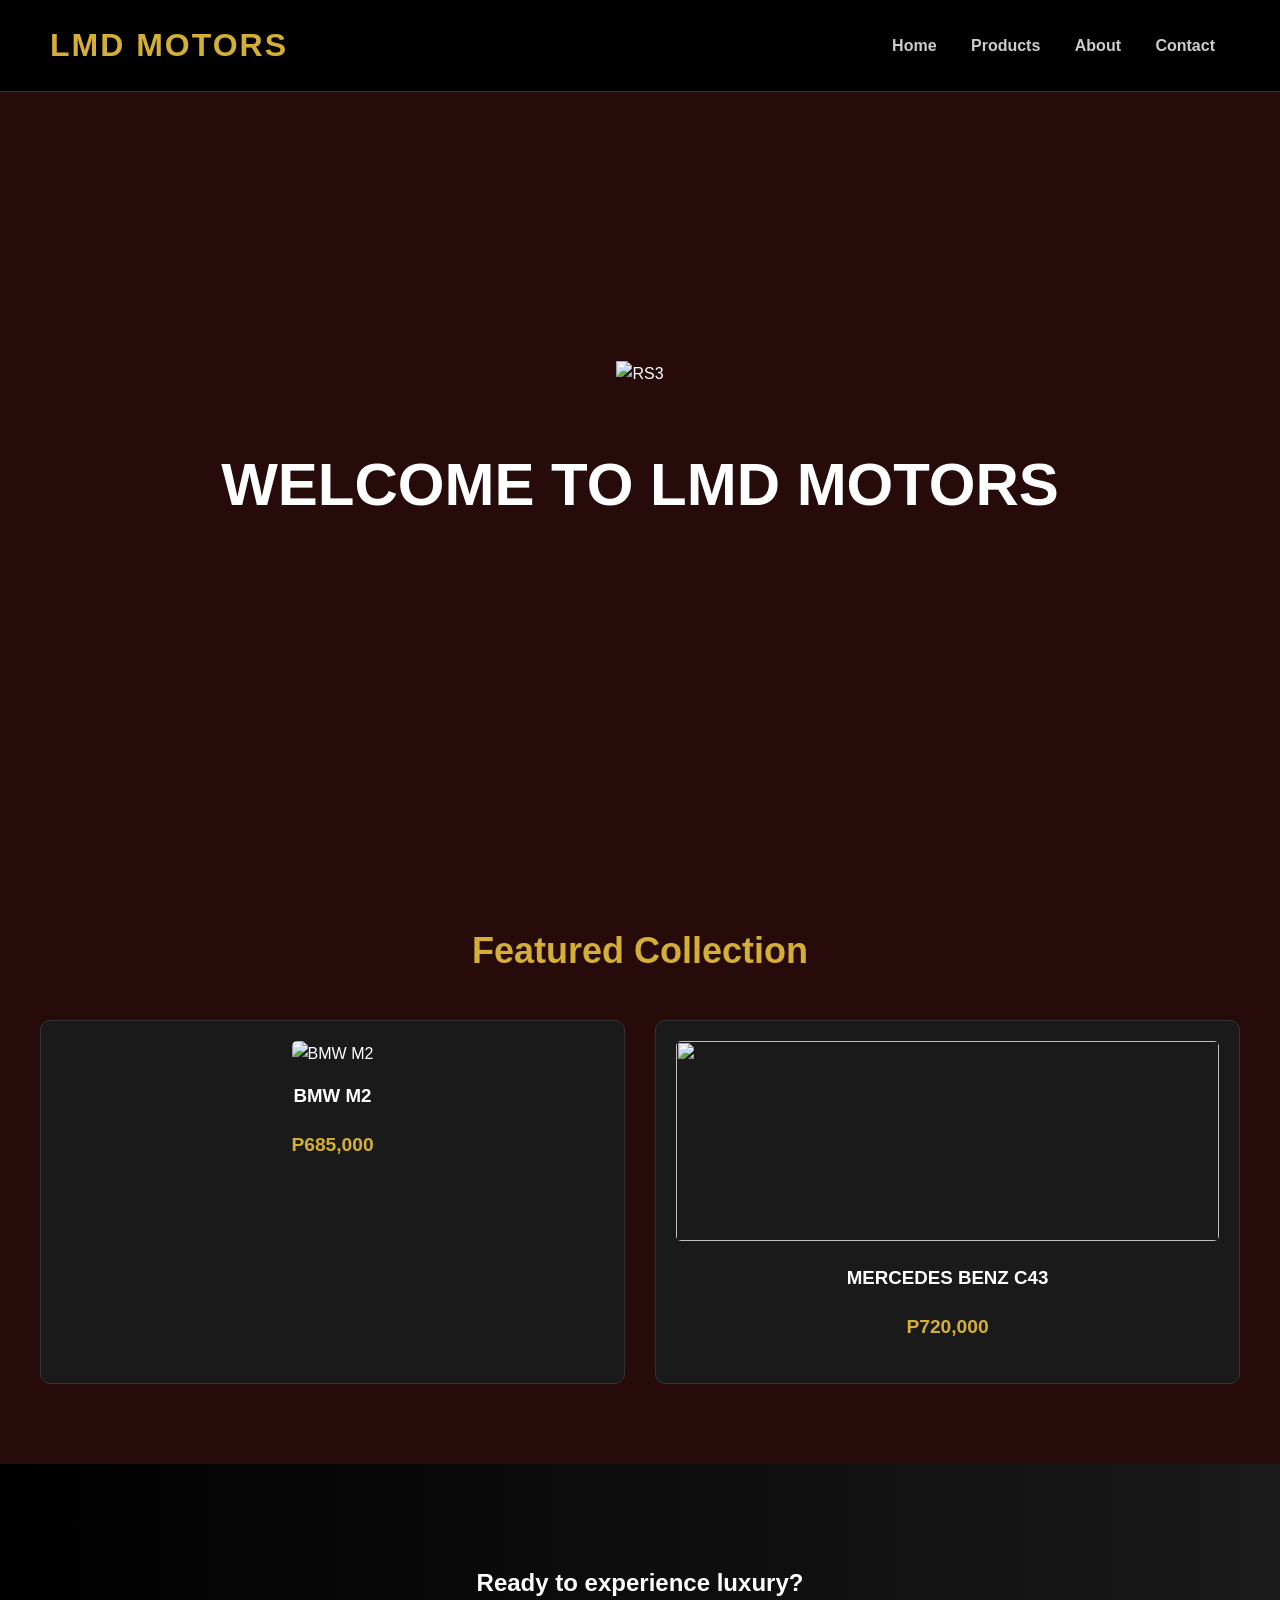
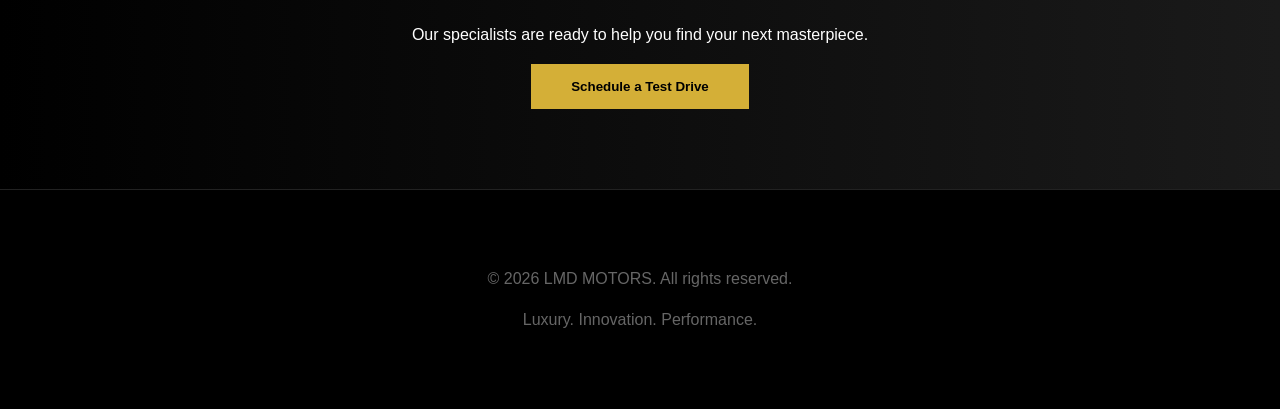
==== index.html @ c39d18c4 "Add files via upload" ====
<!DOCTYPE html>
<html lang="en">
<head>
  <meta charset="UTF-8">
  <meta name="viewport" content="width=device-width, initial-scale=1.0">
  <title>LMD MOTORS | Luxury Automotive</title>
  <link rel="stylesheet" href="index.css">
</head>

<body>

  <header>
    <h1>LMD MOTORS</h1>
    <nav>
      <a href="#">Home</a>
      <a href="product.html">Products</a>
      <a href="about.html">About</a>
      <a href="contact.html">Contact</a>
    </nav>
  </header>

  <section class="hero">
    <div>
      <img src="images/rs3.jpg" class="background-image" alt="RS3">
      <h2>WELCOME TO LMD MOTORS</h2>
      
     
    </div>
  </section>

  <section class="section">
    <h2>Featured Collection</h2>

    <div class="cars">
      <div class="car-card">
        <img src="images/M2 BMW.jpg" alt="BMW M2">
                <h3>BMW M2</h3>
        <p>P685,000</p>
        
      </div>

      <div class="car-card">
        <img src="images/BENZ C43.jpg">
        <h3>MERCEDES BENZ C43</h3>
        <p>P720,000</p>
       
      </div>

      </div>
    </div>
  </section>

  <section class="cta">
    <h2>Ready to experience luxury?</h2>
    <p>Our specialists are ready to help you find your next masterpiece.</p>
    <button>Schedule a Test Drive</button>
  </section>

  <footer class="footer">
    <p>&copy; 2026 LMD MOTORS. All rights reserved.</p>
    <p>Luxury. Innovation. Performance.</p>
  </footer>

</body>
</html>
---- index.css ----
body {
      margin: 0;
      font-family: 'Segoe UI', Tahoma, Geneva, Verdana, sans-serif;
      background: #270a0a;
      color: #fff;
      line-height: 1.6;
    }

    /* NAVBAR */
    header {
      display: flex;
      justify-content: space-between;
      align-items: center;
      padding: 20px 50px;
      background: #000;
      border-bottom: 1px solid #333;
      position: sticky;
      top: 0;
      z-index: 1000;
    }

    header h1 {
      color: #d4af37;
      margin: 0;
      letter-spacing: 2px;
    }

    nav a {
      margin: 0 15px;
      text-decoration: none;
      color: #ccc;
      transition: 0.3s;
      font-weight: bold;
    }

    nav a:hover {
      color: #d4af37;
    }

    /* HERO */
    .hero {
      height: 80vh;
      background-image: url(images/rs3.jpg) no-repeat center center/cover;
      display: flex;
      align-items: center;
      justify-content: center;
      text-align: center;
    }

    .hero h2 {
      font-size: clamp(32px, 5vw, 60px);
      margin-bottom: 10px;
    }

    .hero button {
      padding: 15px 40px;
      background: #d4af37;
      color: #000;
      border: none;
      font-weight: bold;
      text-transform: uppercase;
      cursor: pointer;
      margin-top: 20px;
      transition: 0.3s;
    }

    .hero button:hover {
      background: #fff;
    }

    /* SECTION */
    .section {
      padding: 80px 20px;
      max-width: 1200px;
      margin: 0 auto;
      text-align: center;
    }

    .section h2 {
      color: #d4af37;
      font-size: 36px;
      margin-bottom: 40px;
    }

    /* CAR GRID */
    .cars {
      display: grid;
      grid-template-columns: repeat(auto-fit, minmax(300px, 1fr));
      gap: 30px;
    }

    .car-card {
      background: #1a1a1a;
      padding: 20px;
      border-radius: 10px;
      transition: transform 0.3s ease;
      border: 1px solid #333;
    }

    .car-card:hover {
      transform: translateY(-10px);
      border-color: #d4af37;
    }

    .car-card img {
      width: 100%;
      height: 200px;
      object-fit: cover;
      border-radius: 5px;
    }

    .car-card h3 {
      margin: 15px 0 5px;
      color: #fff;
    }

    .car-card p {
      color: #d4af37;
      font-size: 1.2rem;
      font-weight: bold;
      margin-bottom: 20px;
    }

    .car-card button {
      width: 100%;
      padding: 12px;
      background: transparent;
      color: #d4af37;
      border: 1px solid #d4af37;
      cursor: pointer;
      transition: 0.3s;
    }

    .car-card button:hover {
      background: #d4af37;
      color: #000;
    }

    /* CTA */
    .cta {
      background: linear-gradient(to right, #000, #1a1a1a);
      padding: 80px 20px;
      text-align: center;
    }

    .cta button {
      padding: 15px 40px;
      background: #d4af37;
      border: none;
      font-weight: bold;
      cursor: pointer;
    }

    /* FOOTER */
    .footer {
      background: #000;
      padding: 60px 20px;
      text-align: center;
      color: #666;
      border-top: 1px solid #222;
    }
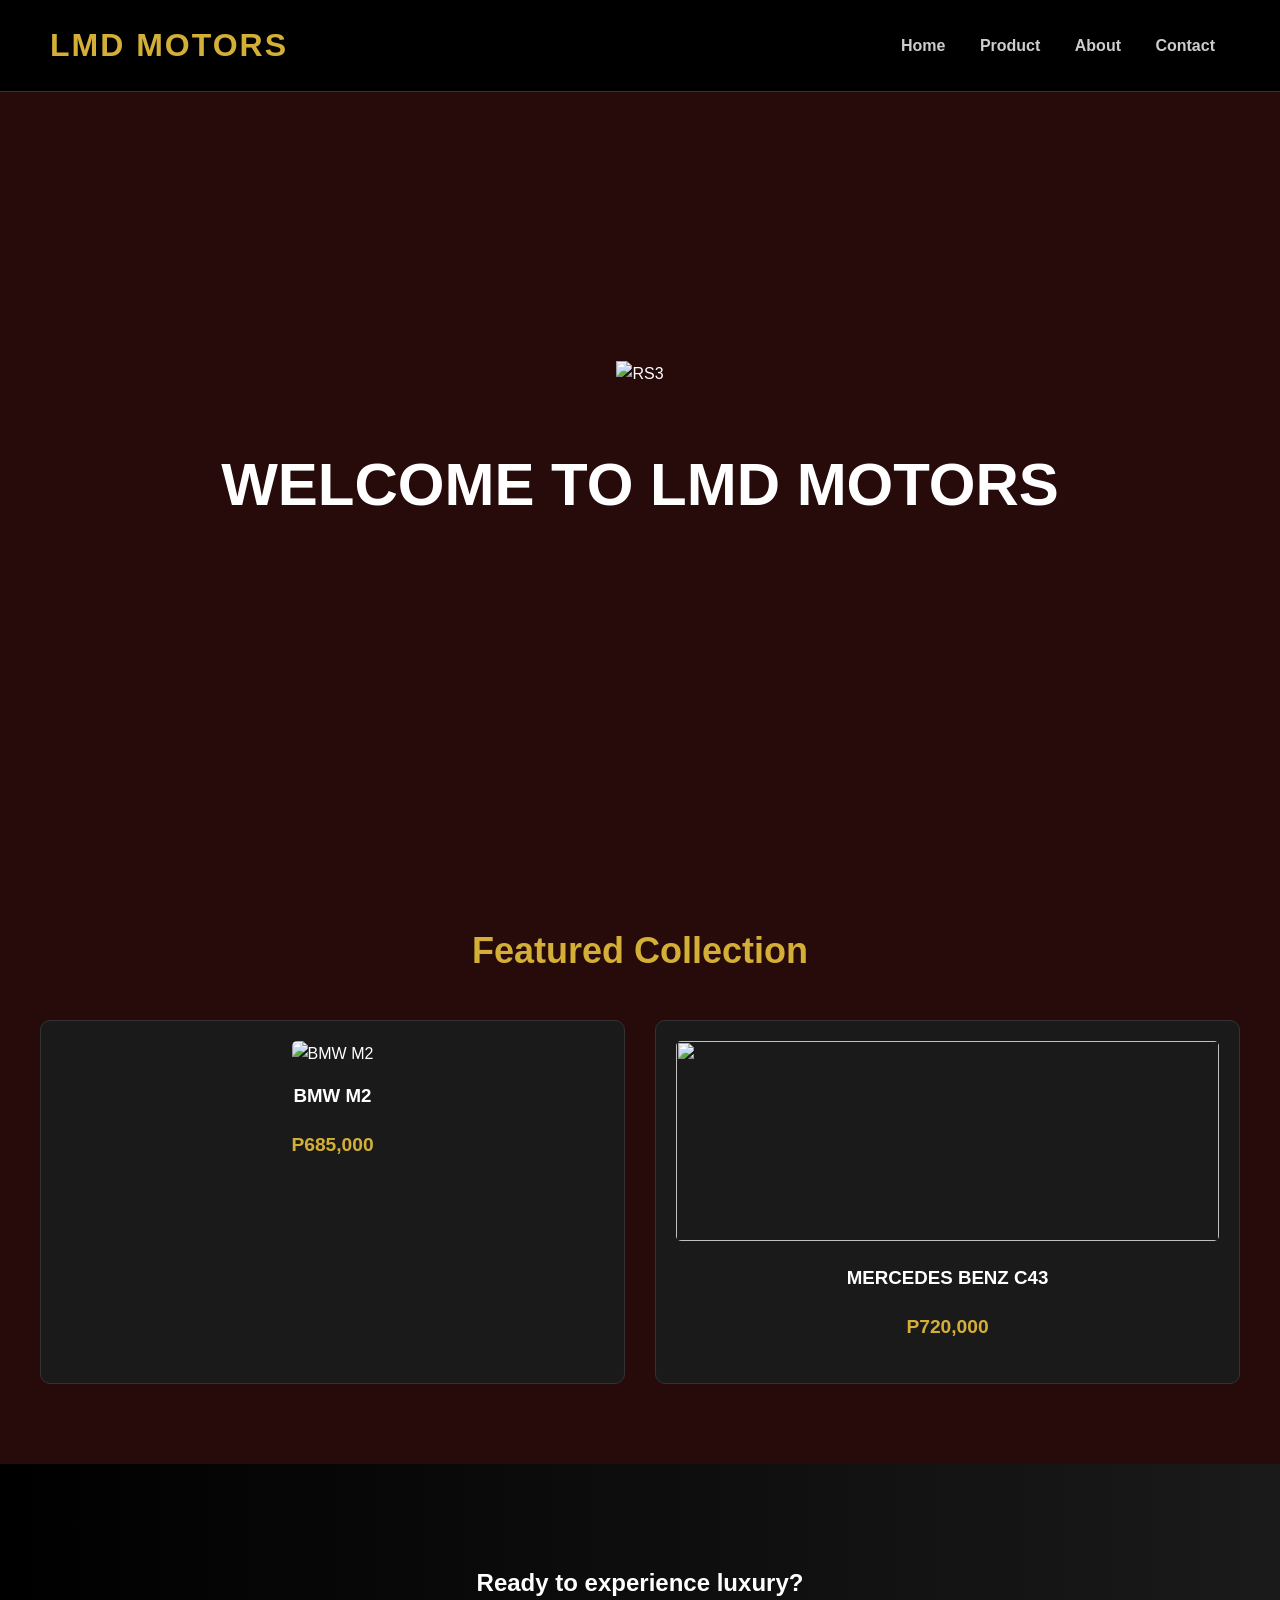
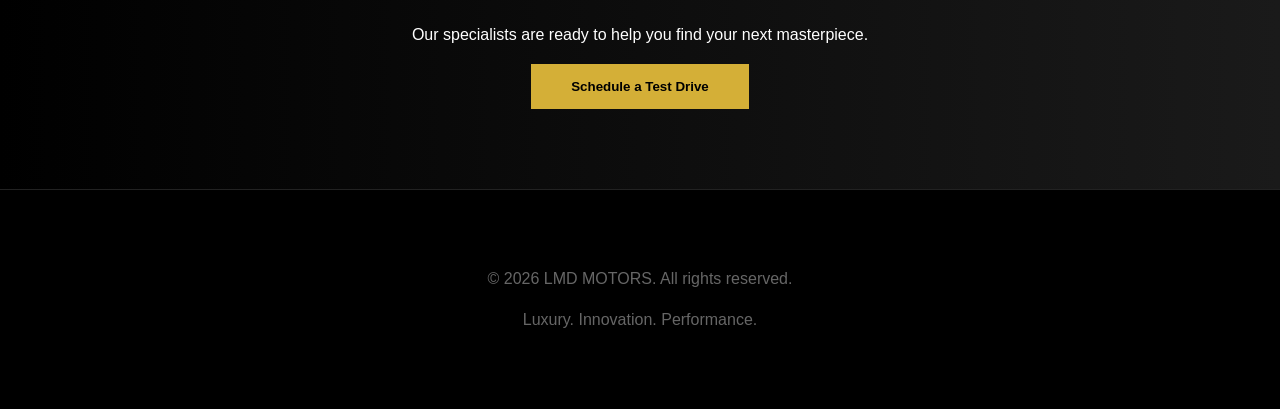
==== commit 714af751: "Add files via upload" ====
--- a/index.html
+++ b/index.html
@@ -13,7 +13,7 @@
     <h1>LMD MOTORS</h1>
     <nav>
       <a href="#">Home</a>
-      <a href="product.html">Products</a>
+      <a href="product.html">Product</a>
       <a href="about.html">About</a>
       <a href="contact.html">Contact</a>
     </nav>
@@ -33,14 +33,14 @@
 
     <div class="cars">
       <div class="car-card">
-        <img src="images/M2 BMW.jpg" alt="BMW M2">
+        <img src="images/car3.jpg" alt="BMW M2">
                 <h3>BMW M2</h3>
         <p>P685,000</p>
         
       </div>
 
       <div class="car-card">
-        <img src="images/BENZ C43.jpg">
+        <img src="images/car6.jpg">
         <h3>MERCEDES BENZ C43</h3>
         <p>P720,000</p>
        
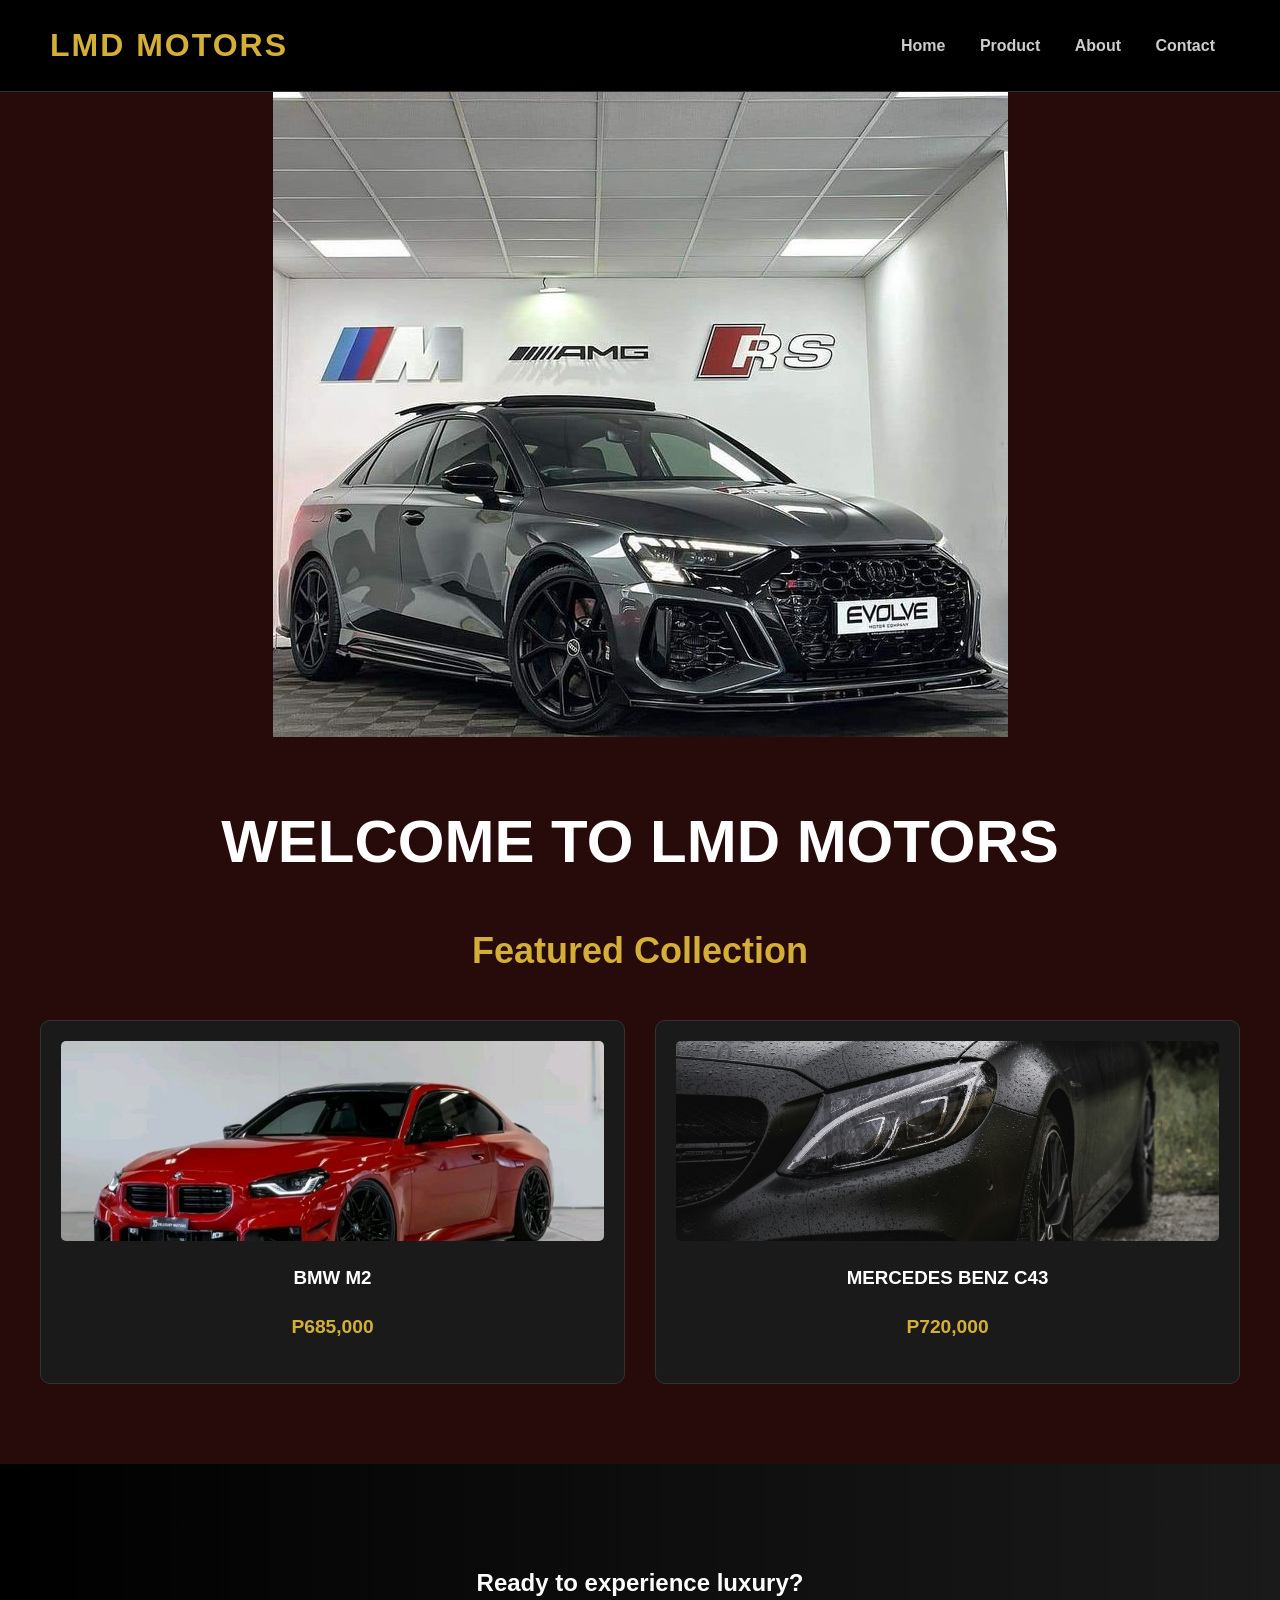
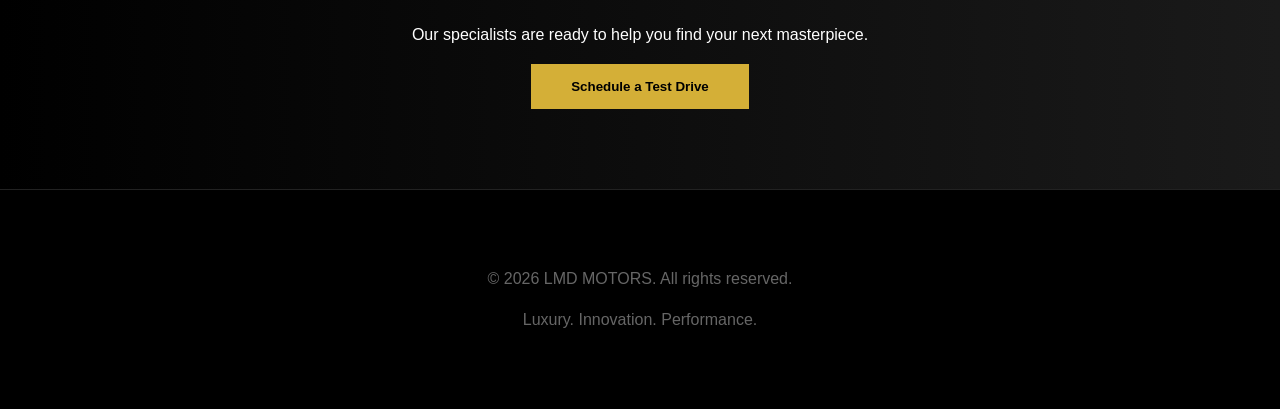
==== commit d7c42dcb: "Update index.html" ====
--- a/index.html
+++ b/index.html
@@ -21,7 +21,7 @@
 
   <section class="hero">
     <div>
-      <img src="images/rs3.jpg" class="background-image" alt="RS3">
+      <img src="car7.jpg" class="background-image" alt="RS3">
       <h2>WELCOME TO LMD MOTORS</h2>
       
      
@@ -33,14 +33,14 @@
 
     <div class="cars">
       <div class="car-card">
-        <img src="images/car3.jpg" alt="BMW M2">
+        <img src="car3.jpg" alt="BMW M2">
                 <h3>BMW M2</h3>
         <p>P685,000</p>
         
       </div>
 
       <div class="car-card">
-        <img src="images/car6.jpg">
+        <img src="car6.jpg">
         <h3>MERCEDES BENZ C43</h3>
         <p>P720,000</p>
        
@@ -62,4 +62,4 @@
   </footer>
 
 </body>
-</html>+</html>
--- a/index.css
+++ b/index.css
@@ -41,7 +41,7 @@
     /* HERO */
     .hero {
       height: 80vh;
-      background-image: url(images/rs3.jpg) no-repeat center center/cover;
+      background-image: url(images/car7.jpg) no-repeat center center/cover;
       display: flex;
       align-items: center;
       justify-content: center;
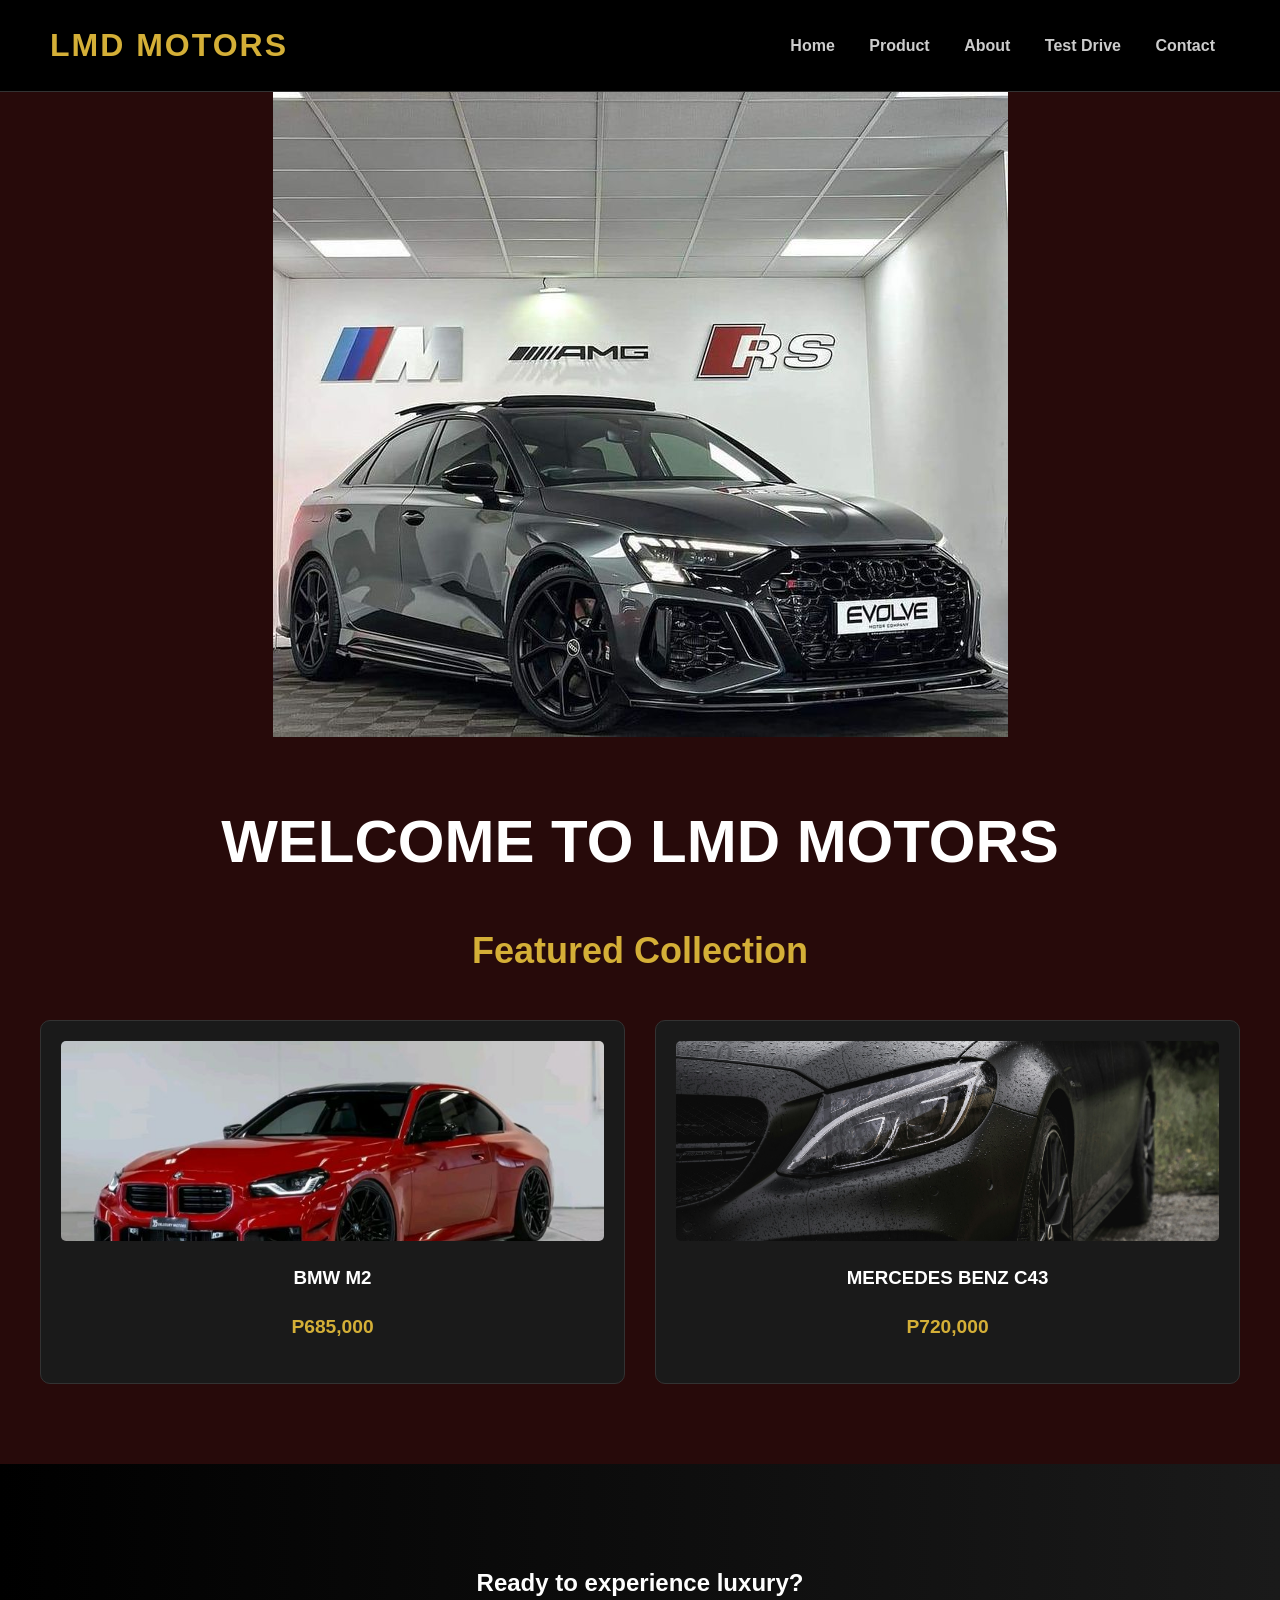
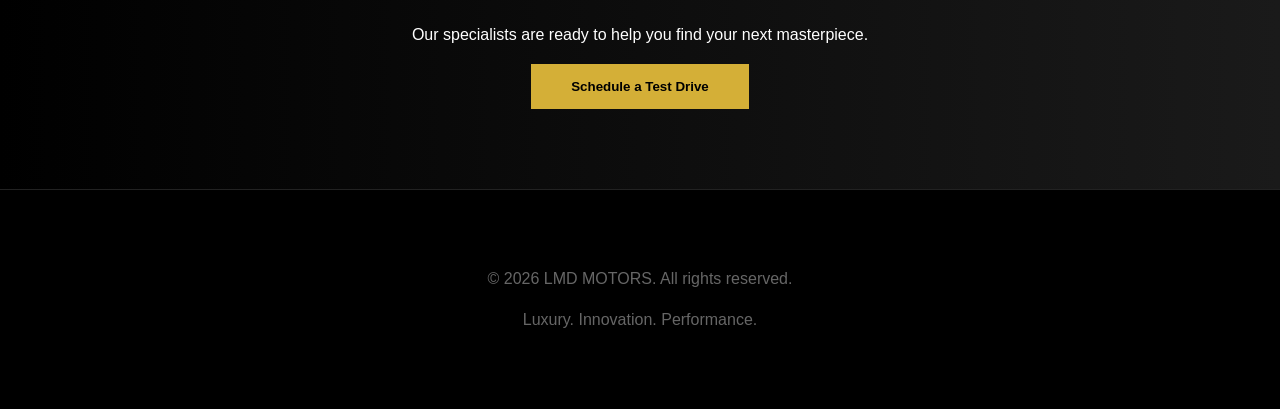
==== commit 5bcf53be: "Update index.html" ====
--- a/index.html
+++ b/index.html
@@ -15,6 +15,7 @@
       <a href="#">Home</a>
       <a href="product.html">Product</a>
       <a href="about.html">About</a>
+       <a href="testdrive.html">Test Drive</a>
       <a href="contact.html">Contact</a>
     </nav>
   </header>
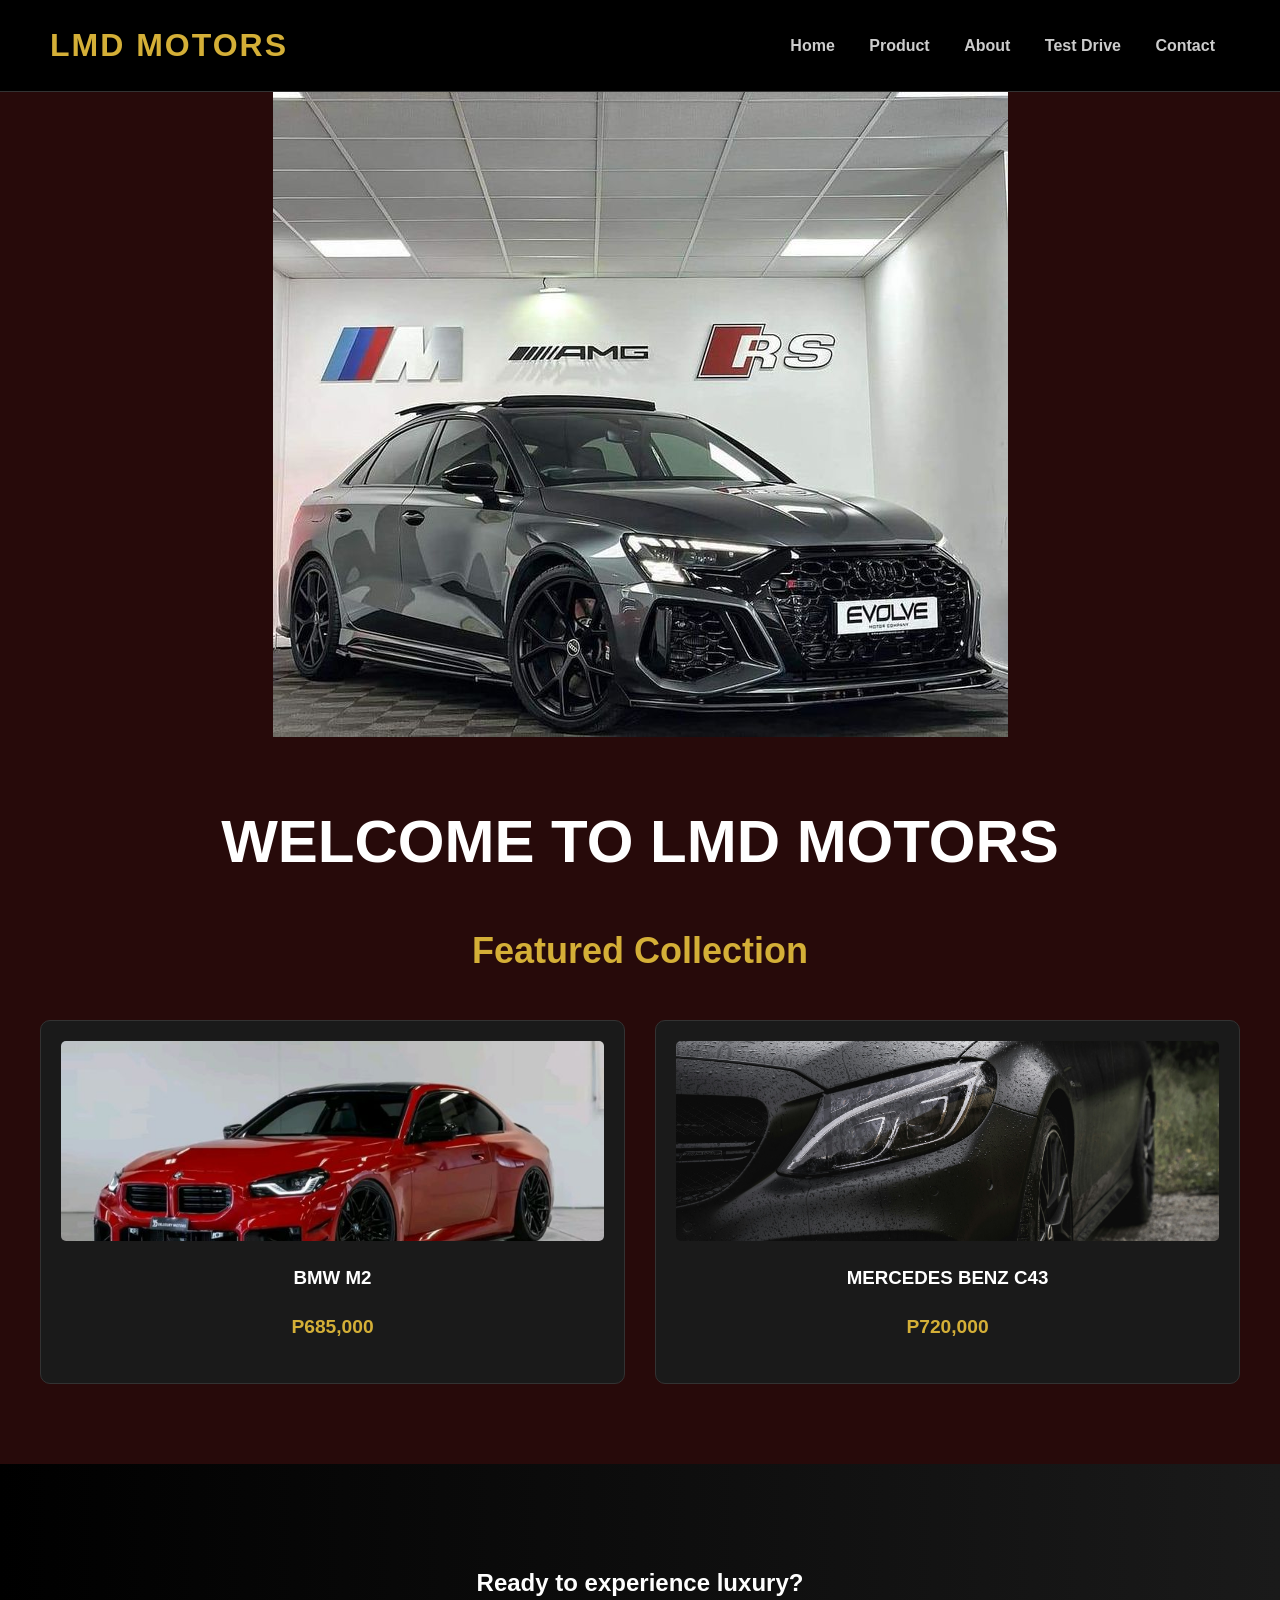
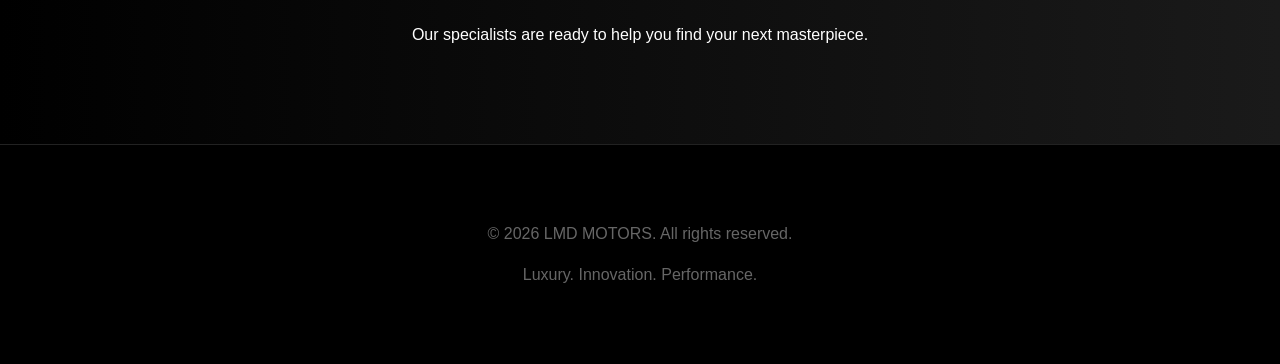
==== commit 309f9d0d: "updated" ====
--- a/index.html
+++ b/index.html
@@ -12,7 +12,7 @@
   <header>
     <h1>LMD MOTORS</h1>
     <nav>
-      <a href="#">Home</a>
+      <a href="index.html">Home</a>
       <a href="product.html">Product</a>
       <a href="about.html">About</a>
        <a href="testdrive.html">Test Drive</a>
@@ -54,7 +54,7 @@
   <section class="cta">
     <h2>Ready to experience luxury?</h2>
     <p>Our specialists are ready to help you find your next masterpiece.</p>
-    <button>Schedule a Test Drive</button>
+    
   </section>
 
   <footer class="footer">
